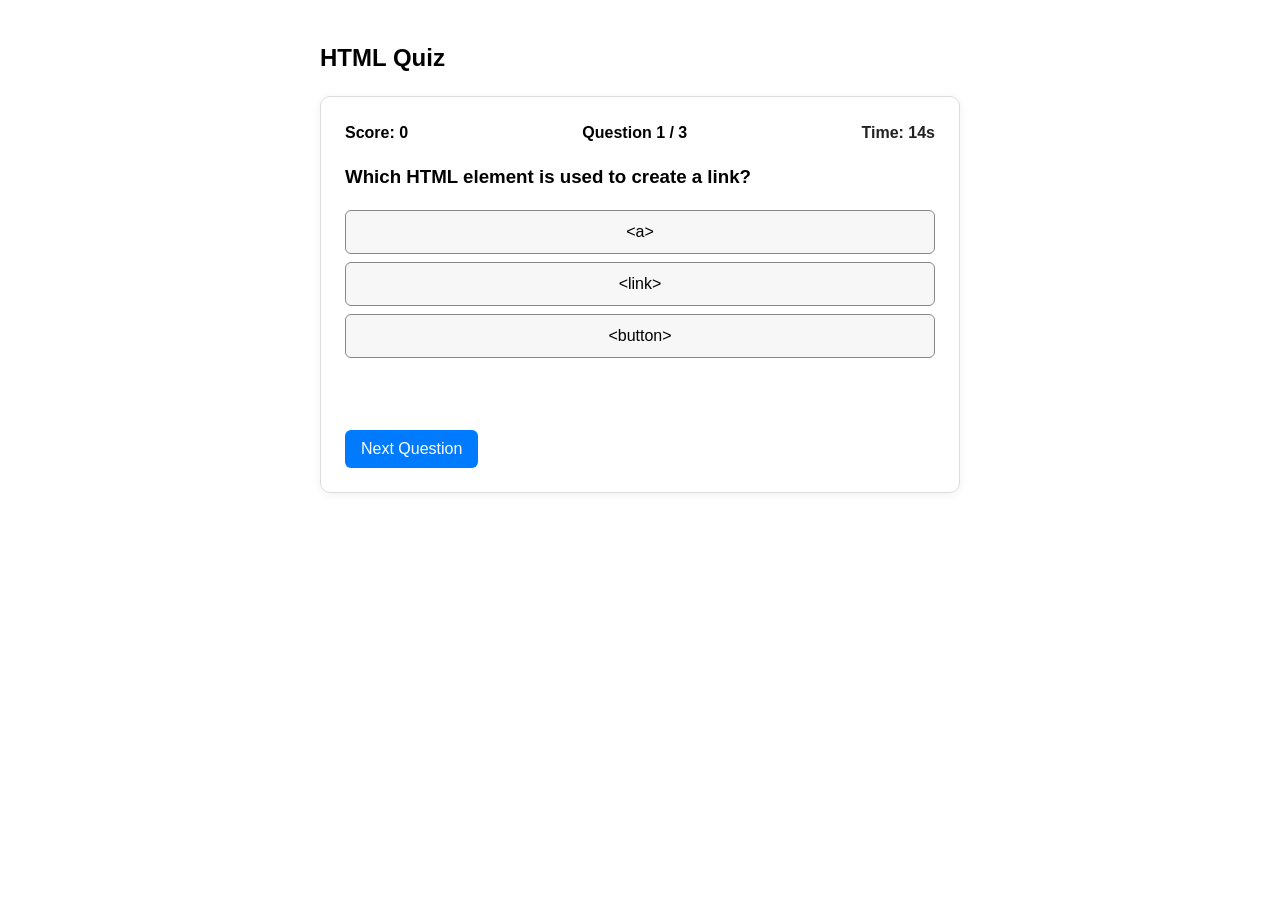
==== online_quiz.html @ 0fa233ac "Initial commit with quiz page and .gitignore" ====
<!DOCTYPE html>
<html>
<head>
  <meta charset="utf-8">
  <title>Online Quiz</title>
  <style>
    body { font-family: Arial, sans-serif; max-width: 640px; margin: 40px auto; padding: 0 20px; line-height: 1.5; }
    #quiz-container { border: 1px solid #ddd; border-radius: 10px; padding: 24px; box-shadow: 0 2px 10px rgba(0,0,0,.06); }
    #quiz-info { display: flex; justify-content: space-between; align-items: center; margin-bottom: 18px; font-weight: 600; gap: 10px; flex-wrap: wrap; }
    #timer { color: #222; }
    #question { margin-top: 0; }
    .option-button { display: block; width: 100%; margin: 8px 0; padding: 12px 14px; font-size: 16px; cursor: pointer; border: 1px solid #888; border-radius: 6px; background: #f7f7f7; }
    .option-button:hover:not(:disabled) { background: #e9f5ff; }
    .option-button:disabled { background: #f0f0f0; color: #888; cursor: default; }
    #result { min-height: 24px; margin-top: 14px; font-weight: 600; }
    #next-btn { margin-top: 18px; padding: 10px 16px; font-size: 16px; border-radius: 6px; border: none; cursor: pointer; background: #007bff; color: white; }
    #next-btn:hover { background: #0056b3; }
  </style>
</head>
<body>
  <h2>HTML Quiz</h2>
  <div id="quiz-container">
    <div id="quiz-info">
      <span id="score">Score: 0</span>
      <span id="progress">Question 1 / 3</span>
      <span id="timer">Time: 15s</span>
    </div>
    <h3 id="question"></h3>
    <div id="options"></div>
    <p id="result"></p>
    <button id="next-btn" onclick="nextQuestion()">Next Question</button>
  </div>
  <div id="summary" style="display: none;">
    <h3 id="summary-title"></h3>
    <p id="summary-text"></p>
    <button onclick="restartQuiz()">Restart Quiz</button>
  </div>

  <script>
    const quiz = [
      {
        question: "What does HTML stand for?",
        options: [
          "Hyper Text Markup Language",
          "High Text Machine Language",
          "Hyperlink and Text Markup Language"
        ],
        answer: 0
      },
      {
        question: "Which tag defines a paragraph?",
        options: ["<p>", "<div>", "<span>"],
        answer: 0
      },
      {
        question: "Which HTML element is used to create a link?",
        options: ["<a>", "<link>", "<button>"],
        answer: 0
      }
    ];

    let currentQuestionIndex = 0;
    let score = 0;
    let answered = false;
    let timeLeft = 15;
    let timerId = null;

    function shuffle(array) {
      for (let i = array.length - 1; i > 0; i -= 1) {
        const j = Math.floor(Math.random() * (i + 1));
        [array[i], array[j]] = [array[j], array[i]];
      }
    }

    function startTimer() {
      clearInterval(timerId);
      timeLeft = 15;
      document.getElementById("timer").textContent = `Time: ${timeLeft}s`;
      timerId = setInterval(() => {
        timeLeft -= 1;
        document.getElementById("timer").textContent = `Time: ${timeLeft}s`;
        if (timeLeft <= 0) {
          clearInterval(timerId);
          timeUp();
        }
      }, 1000);
    }

    function timeUp() {
      if (answered) return;
      answered = true;
      const result = document.getElementById("result");
      const correctIndex = quiz[currentQuestionIndex].answer;
      result.textContent = `Time's up! The correct answer is: ${quiz[currentQuestionIndex].options[correctIndex]}`;
      disableOptions(true);
    }

    function renderQuestion() {
      document.getElementById("summary").style.display = "none";
      document.getElementById("quiz-container").style.display = "block";

      const current = quiz[currentQuestionIndex];
      document.getElementById("question").textContent = current.question;
      document.getElementById("score").textContent = `Score: ${score}`;
      document.getElementById("progress").textContent = `Question ${currentQuestionIndex + 1} / ${quiz.length}`;

      const nextButton = document.getElementById("next-btn");
      nextButton.textContent = currentQuestionIndex === quiz.length - 1 ? "Finish" : "Next Question";

      const optionsContainer = document.getElementById("options");
      optionsContainer.innerHTML = "";

      current.options.forEach((option, index) => {
        const button = document.createElement("button");
        button.textContent = option;
        button.className = "option-button";
        button.onclick = () => checkAnswer(index);
        optionsContainer.appendChild(button);
      });

      document.getElementById("result").textContent = "";
      answered = false;
      startTimer();
    }

    function checkAnswer(selectedIndex) {
      if (answered) return;
      answered = true;
      clearInterval(timerId);

      const result = document.getElementById("result");
      const correctIndex = quiz[currentQuestionIndex].answer;
      const isCorrect = selectedIndex === correctIndex;

      if (isCorrect) {
        score += 1;
        result.textContent = "Correct answer!";
      } else {
        result.textContent = `Wrong answer! The correct answer is: ${quiz[currentQuestionIndex].options[correctIndex]}`;
      }

      disableOptions(true);
      document.getElementById("score").textContent = `Score: ${score}`;
    }

    function disableOptions(disabled) {
      document.querySelectorAll(".option-button").forEach(button => {
        button.disabled = disabled;
      });
    }

    function nextQuestion() {
      clearInterval(timerId);
      if (currentQuestionIndex === quiz.length - 1) {
        showSummary();
      } else {
        currentQuestionIndex += 1;
        renderQuestion();
      }
    }

    function showSummary() {
      clearInterval(timerId);
      document.getElementById("quiz-container").style.display = "none";
      document.getElementById("summary").style.display = "block";
      document.getElementById("summary-title").textContent = "Quiz Completed!";
      const percentage = Math.round((score / quiz.length) * 100);
      document.getElementById("summary-text").textContent = `Your score is ${score} out of ${quiz.length}. You answered ${percentage}% correctly.`;
    }

    function restartQuiz() {
      currentQuestionIndex = 0;
      score = 0;
      answered = false;
      shuffle(quiz);
      document.getElementById("summary").style.display = "none";
      renderQuestion();
    }

    shuffle(quiz);
    renderQuestion();
  </script>
</body>
</html>
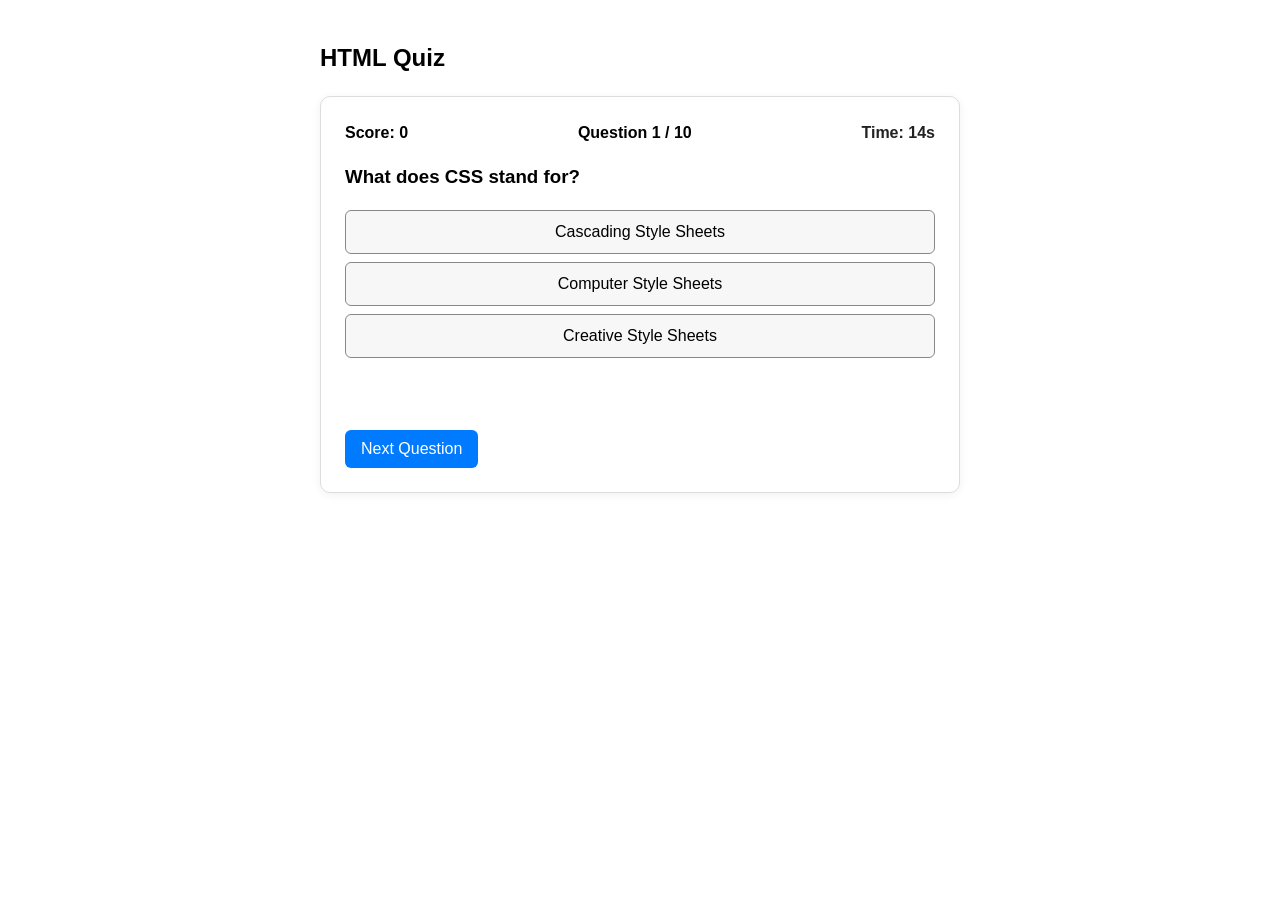
==== commit 5e7ee536: "Add 7 more quiz questions (total 10)" ====
--- a/online_quiz.html
+++ b/online_quiz.html
@@ -56,6 +56,61 @@
         question: "Which HTML element is used to create a link?",
         options: ["<a>", "<link>", "<button>"],
         answer: 0
+      },
+      {
+        question: "What does CSS stand for?",
+        options: [
+          "Cascading Style Sheets",
+          "Computer Style Sheets",
+          "Creative Style Sheets"
+        ],
+        answer: 0
+      },
+      {
+        question: "Which property is used to change the background color?",
+        options: ["background-color", "color", "font-size"],
+        answer: 0
+      },
+      {
+        question: "What is the correct HTML for referring to an external style sheet?",
+        options: [
+          '<link rel="stylesheet" type="text/css" href="mystyle.css">',
+          '<style src="mystyle.css">',
+          '<stylesheet>mystyle.css</stylesheet>'
+        ],
+        answer: 0
+      },
+      {
+        question: "Which HTML attribute is used to define inline styles?",
+        options: ["style", "class", "id"],
+        answer: 0
+      },
+      {
+        question: "How do you create a function in JavaScript?",
+        options: [
+          "function myFunction()",
+          "function:myFunction()",
+          "function = myFunction()"
+        ],
+        answer: 0
+      },
+      {
+        question: "How do you call a function named 'myFunction'?",
+        options: [
+          "myFunction()",
+          "call myFunction()",
+          "call function myFunction()"
+        ],
+        answer: 0
+      },
+      {
+        question: "How to write an IF statement in JavaScript?",
+        options: [
+          "if (i == 5)",
+          "if i = 5 then",
+          "if i == 5 then"
+        ],
+        answer: 0
       }
     ];
 
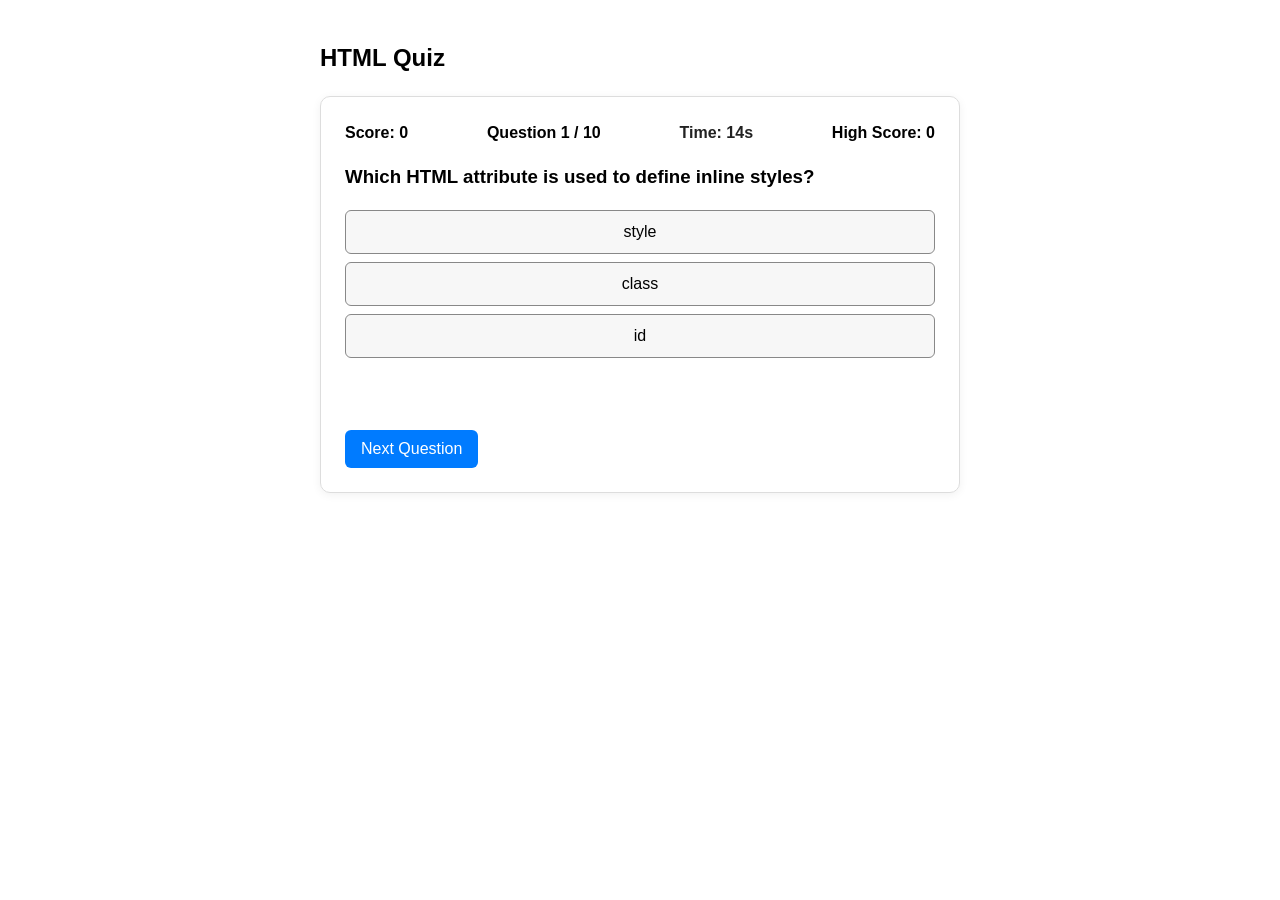
==== commit de57b84b: "Add high-score feature with localStorage" ====
--- a/online_quiz.html
+++ b/online_quiz.html
@@ -23,8 +23,7 @@
     <div id="quiz-info">
       <span id="score">Score: 0</span>
       <span id="progress">Question 1 / 3</span>
-      <span id="timer">Time: 15s</span>
-    </div>
+      <span id="timer">Time: 15s</span>      <span id="high-score">High Score: 0</span>    </div>
     <h3 id="question"></h3>
     <div id="options"></div>
     <p id="result"></p>
@@ -120,6 +119,7 @@
     let timeLeft = 15;
     let timerId = null;
 
+    let highScore = localStorage.getItem('quizHighScore') || 0;
     function shuffle(array) {
       for (let i = array.length - 1; i > 0; i -= 1) {
         const j = Math.floor(Math.random() * (i + 1));
@@ -158,6 +158,7 @@
       document.getElementById("question").textContent = current.question;
       document.getElementById("score").textContent = `Score: ${score}`;
       document.getElementById("progress").textContent = `Question ${currentQuestionIndex + 1} / ${quiz.length}`;
+      document.getElementById("high-score").textContent = `High Score: ${highScore}`;
 
       const nextButton = document.getElementById("next-btn");
       nextButton.textContent = currentQuestionIndex === quiz.length - 1 ? "Finish" : "Next Question";
@@ -219,6 +220,12 @@
       document.getElementById("quiz-container").style.display = "none";
       document.getElementById("summary").style.display = "block";
       document.getElementById("summary-title").textContent = "Quiz Completed!";
+
+      if (score > highScore) {
+        highScore = score;
+        localStorage.setItem('quizHighScore', highScore);
+        document.getElementById("summary-text").textContent += " 🎉 New high score!";
+      }
       const percentage = Math.round((score / quiz.length) * 100);
       document.getElementById("summary-text").textContent = `Your score is ${score} out of ${quiz.length}. You answered ${percentage}% correctly.`;
     }
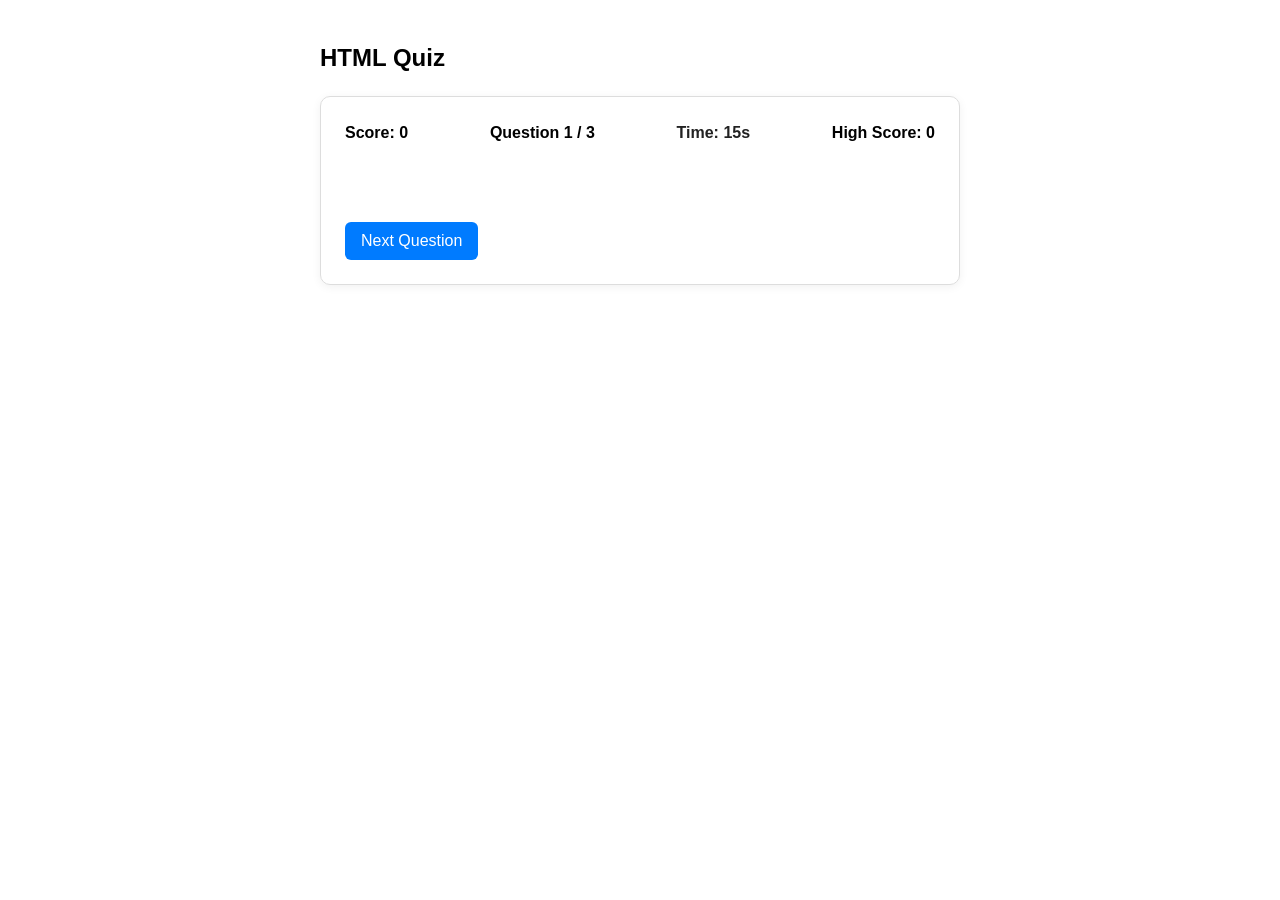
==== commit 8163975b: "Add leaderboard with top 5 scores" ====
--- a/online_quiz.html
+++ b/online_quiz.html
@@ -32,6 +32,10 @@
   <div id="summary" style="display: none;">
     <h3 id="summary-title"></h3>
     <p id="summary-text"></p>
+    <div id="leaderboard">
+      <h4>Top Scores</h4>
+      <ol id="top-scores"></ol>
+    </div>
     <button onclick="restartQuiz()">Restart Quiz</button>
   </div>
 
@@ -116,6 +120,7 @@
     let currentQuestionIndex = 0;
     let score = 0;
     let answered = false;
+    let leaderboard = JSON.parse(localStorage.getItem('quizLeaderboard')) || [];
     let timeLeft = 15;
     let timerId = null;
 
@@ -229,13 +234,21 @@
       const percentage = Math.round((score / quiz.length) * 100);
       document.getElementById("summary-text").textContent = `Your score is ${score} out of ${quiz.length}. You answered ${percentage}% correctly.`;
     }
-
-    function restartQuiz() {
-      currentQuestionIndex = 0;
-      score = 0;
-      answered = false;
-      shuffle(quiz);
-      document.getElementById("summary").style.display = "none";
+updateLeaderboard(newScore) {
+      leaderboard.push(newScore);
+      leaderboard.sort((a, b) => b - a);
+      leaderboard = leaderboard.slice(0, 5); // Keep top 5
+      localStorage.setItem('quizLeaderboard', JSON.stringify(leaderboard));
+    }
+
+    function displayLeaderboard() {
+      const list = document.getElementById("top-scores");
+      list.innerHTML = "";
+      leaderboard.forEach((score, index) => {
+        const li = document.createElement("li");
+        li.textContent = `${index + 1}. ${score}`;
+        list.appendChild(li);
+      }mentById("summary").style.display = "none";
       renderQuestion();
     }
 
